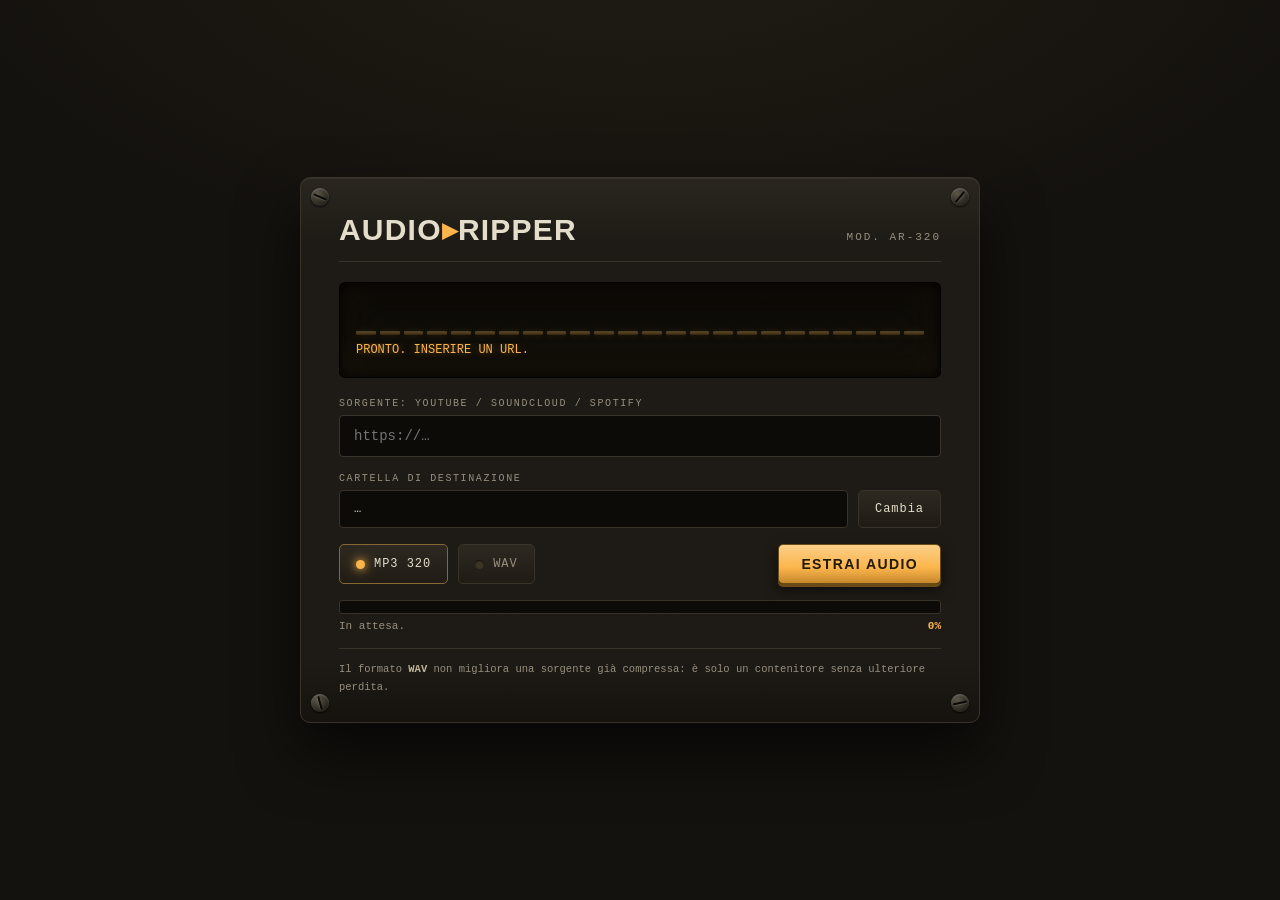
==== ui/index.html @ 83e687f1 "Trasforma Audio Ripper in app Windows (Tauri + Rust) Sostituisce il backend FastAPI e la web app con" ====
<!DOCTYPE html>
<html lang="it">
<head>
<meta charset="UTF-8">
<meta name="viewport" content="width=device-width, initial-scale=1">
<title>Audio Ripper</title>
<link rel="stylesheet" href="style.css">
</head>
<body>
<main class="rack" id="rack">
  <span class="screw tl"></span><span class="screw tr"></span>
  <span class="screw bl"></span><span class="screw br"></span>

  <header>
    <h1>Audio<span class="amp">▸</span>Ripper</h1>
    <span class="model">MOD. AR-320</span>
  </header>

  <div class="display">
    <div class="eq" aria-hidden="true">
      <span></span><span></span><span></span><span></span><span></span><span></span>
      <span></span><span></span><span></span><span></span><span></span><span></span>
      <span></span><span></span><span></span><span></span><span></span><span></span>
      <span></span><span></span><span></span><span></span><span></span><span></span>
    </div>
    <div class="readout" id="readout">PRONTO. INSERIRE UN URL.</div>
  </div>

  <div class="row">
    <label class="field">
      <small>Sorgente: YouTube / SoundCloud / Spotify</small>
      <input type="url" id="url" placeholder="https://…" autocomplete="off" spellcheck="false">
    </label>
  </div>

  <div class="row">
    <div class="field">
      <small>Cartella di destinazione</small>
      <div class="dest">
        <span id="outdir" class="path" title="">…</span>
        <button type="button" id="pick" class="ghost">Cambia</button>
      </div>
    </div>
  </div>

  <div class="row">
    <div class="fmt" role="radiogroup" aria-label="Formato">
      <button type="button" id="fmt-mp3" class="on" data-fmt="mp3"><span class="led"></span>MP3 320</button>
      <button type="button" id="fmt-wav" data-fmt="wav"><span class="led"></span>WAV</button>
    </div>
    <button class="go" id="go">Estrai audio</button>
  </div>

  <div class="progress">
    <div class="bar"><i id="fill"></i></div>
    <div class="pct"><span id="msg">In attesa.</span><b id="pct">0%</b></div>
  </div>

  <button class="dl" id="dl" type="button">Mostra nella cartella</button>

  <footer>
    Il formato <b>WAV</b> non migliora una sorgente già compressa: è solo un
    contenitore senza ulteriore perdita.
  </footer>
</main>
<script src="app.js"></script>
</body>
</html>
---- ui/style.css ----
:root{
  --bg:#15130f;
  --rack:#1f1c17;
  --groove:#0d0c09;
  --line:#3a342a;
  --amber:#ffb84d;
  --amber-hot:#ffd28a;
  --amber-dim:#8a6a33;
  --text:#e8e0cf;
  --muted:#9a9080;
  --red:#ff5c47;
  --green:#9be15d;
  /* font di sistema: niente download, avvio immediato anche offline */
  --mono:"Cascadia Mono",Consolas,"Courier New",monospace;
  --disp:Bahnschrift,"Segoe UI",sans-serif;
}
*{box-sizing:border-box;margin:0;padding:0}
html,body{height:100%}
body{
  background:
    radial-gradient(1200px 600px at 50% -10%, #221e16 0%, var(--bg) 60%),
    var(--bg);
  color:var(--text);
  font-family:var(--mono);
  display:flex;align-items:center;justify-content:center;
  padding:24px 16px;
  position:relative;
  user-select:none;
  overflow:hidden;
}
/* grana analogica */
body::after{
  content:"";position:fixed;inset:0;pointer-events:none;opacity:.5;
  background-image:url("data:image/svg+xml,%3Csvg xmlns='http://www.w3.org/2000/svg' width='160' height='160'%3E%3Cfilter id='n'%3E%3CfeTurbulence type='fractalNoise' baseFrequency='0.9' numOctaves='2'/%3E%3CfeColorMatrix type='matrix' values='0 0 0 0 0 0 0 0 0 0 0 0 0 0 0 0 0 0 0.05 0'/%3E%3C/filter%3E%3Crect width='160' height='160' filter='url(%23n)'/%3E%3C/svg%3E");
}
.rack{
  width:min(680px,100%);
  background:linear-gradient(180deg,#2b2720 0%,var(--rack) 12%,var(--rack) 88%,#17140f 100%);
  border:1px solid var(--line);
  border-radius:10px;
  box-shadow:0 30px 60px rgba(0,0,0,.6), inset 0 1px 0 rgba(255,255,255,.06);
  padding:34px 38px 26px;
  position:relative;
}
.screw{
  position:absolute;width:18px;height:18px;border-radius:50%;
  background:radial-gradient(circle at 35% 30%,#5e574a,#2c2820 65%,#11100c);
  box-shadow:inset 0 1px 2px rgba(255,255,255,.25), 0 1px 2px rgba(0,0,0,.8);
}
.screw::before{
  content:"";position:absolute;left:2px;right:2px;top:50%;height:2px;
  background:#0c0b08;border-radius:1px;
  transform:translateY(-50%) rotate(var(--rot,30deg));
  box-shadow:0 1px 0 rgba(255,255,255,.12);
}
.screw.tl{top:10px;left:10px;--rot:24deg}
.screw.tr{top:10px;right:10px;--rot:-50deg}
.screw.bl{bottom:10px;left:10px;--rot:75deg}
.screw.br{bottom:10px;right:10px;--rot:-12deg}

header{display:flex;align-items:baseline;justify-content:space-between;gap:12px;
  border-bottom:1px solid var(--line);padding-bottom:14px;margin-bottom:20px}
h1{font-family:var(--disp);font-weight:800;font-size:clamp(22px,4vw,30px);
  letter-spacing:.04em;text-transform:uppercase}
h1 .amp{color:var(--amber)}
.model{font-size:11px;color:var(--muted);letter-spacing:.18em;text-transform:uppercase}

.display{
  background:linear-gradient(180deg,#0b0a07,#12100a);
  border:1px solid #000;border-radius:6px;
  box-shadow:inset 0 0 18px rgba(0,0,0,.9), inset 0 0 40px rgba(255,184,77,.05);
  padding:14px 16px;margin-bottom:20px;
  min-height:96px;display:flex;flex-direction:column;gap:8px;
}
.eq{display:flex;align-items:flex-end;gap:4px;height:38px}
.eq span{
  flex:1;background:linear-gradient(180deg,var(--amber-hot),var(--amber) 55%,#7a5a23);
  height:12%;border-radius:1px;opacity:.28;
  box-shadow:0 0 6px rgba(255,184,77,.35);
  transition:opacity .4s;
}
.rack.busy .eq span{opacity:1;animation:eq 1s ease-in-out infinite alternate}
@keyframes eq{from{height:8%}to{height:96%}}
.eq span:nth-child(2n){animation-duration:.7s}
.eq span:nth-child(3n){animation-duration:1.3s}
.eq span:nth-child(4n){animation-delay:.18s}
.eq span:nth-child(5n){animation-delay:.32s;animation-duration:.85s}
.eq span:nth-child(7n){animation-delay:.1s;animation-duration:1.1s}
.readout{font-size:12px;color:var(--amber);min-height:15px;
  text-shadow:0 0 8px rgba(255,184,77,.45);white-space:nowrap;overflow:hidden;text-overflow:ellipsis}
.readout.err{color:var(--red);text-shadow:0 0 8px rgba(255,92,71,.45)}
.readout.ok{color:var(--green);text-shadow:0 0 8px rgba(155,225,93,.4)}

.row{display:flex;gap:12px;flex-wrap:wrap;margin-bottom:16px}
.field{flex:1 1 100%;display:block}
.field small{display:block;font-size:10px;letter-spacing:.16em;text-transform:uppercase;
  color:var(--muted);margin-bottom:6px}
input[type=url]{
  width:100%;background:var(--groove);border:1px solid var(--line);border-radius:4px;
  color:var(--text);font-family:var(--mono);font-size:14px;padding:12px 14px;
  outline:none;user-select:text;
}
input[type=url]:focus{border-color:var(--amber-dim);box-shadow:0 0 0 2px rgba(255,184,77,.15)}

.dest{display:flex;gap:10px;align-items:stretch}
.path{
  flex:1;min-width:0;background:var(--groove);border:1px solid var(--line);border-radius:4px;
  color:var(--text);font-size:12px;padding:11px 14px;
  white-space:nowrap;overflow:hidden;text-overflow:ellipsis;direction:rtl;text-align:left;
}
button{font-family:var(--mono)}
.ghost{
  background:linear-gradient(180deg,#2e2a22,#211d16);
  border:1px solid var(--line);border-radius:5px;color:var(--text);
  font-size:12px;letter-spacing:.08em;padding:0 16px;cursor:pointer;
}
.ghost:hover{border-color:var(--amber-dim)}
.ghost:disabled{opacity:.5;cursor:not-allowed}

.fmt{display:flex;gap:10px}
.fmt button{
  display:flex;align-items:center;gap:9px;
  background:linear-gradient(180deg,#2e2a22,#211d16);
  border:1px solid var(--line);border-radius:5px;color:var(--muted);
  font-size:12px;letter-spacing:.08em;
  padding:11px 16px;cursor:pointer;
}
.fmt button .led{
  width:9px;height:9px;border-radius:50%;background:#3c3526;
  box-shadow:inset 0 1px 1px rgba(0,0,0,.7);
}
.fmt button.on{color:var(--text);border-color:var(--amber-dim)}
.fmt button.on .led{
  background:var(--amber);
  box-shadow:0 0 8px var(--amber), 0 0 16px rgba(255,184,77,.5);
}
.fmt.locked button{pointer-events:none;opacity:.6}
.go{
  margin-left:auto;
  background:linear-gradient(180deg,var(--amber-hot),var(--amber) 60%,#c98a2e);
  border:1px solid #6b4d18;border-radius:5px;color:#241a08;
  font-family:var(--disp);font-weight:800;font-size:14px;
  letter-spacing:.1em;text-transform:uppercase;
  padding:11px 22px;cursor:pointer;
  box-shadow:0 3px 0 #6b4d18, 0 6px 14px rgba(0,0,0,.5);
}
.go:active{transform:translateY(2px);box-shadow:0 1px 0 #6b4d18}
.go.stop{background:linear-gradient(180deg,#ff8a78,var(--red) 60%,#c4402e);border-color:#6b2118;box-shadow:0 3px 0 #6b2118, 0 6px 14px rgba(0,0,0,.5)}

.progress{margin:6px 0 16px}
.bar{height:14px;background:var(--groove);border:1px solid var(--line);border-radius:3px;overflow:hidden}
.bar i{
  display:block;height:100%;width:0%;
  background:repeating-linear-gradient(45deg,var(--amber) 0 8px,#d99a3a 8px 16px);
  box-shadow:0 0 10px rgba(255,184,77,.5);
  transition:width .3s ease;
}
.pct{font-size:11px;color:var(--muted);margin-top:6px;display:flex;justify-content:space-between;gap:12px}
.pct span{overflow:hidden;text-overflow:ellipsis;white-space:nowrap}
.pct b{color:var(--amber)}

.dl{
  display:none;width:100%;text-align:center;
  background:var(--groove);border:1px solid var(--amber-dim);border-radius:5px;
  color:var(--amber);font-family:var(--disp);font-weight:700;font-size:14px;
  letter-spacing:.12em;text-transform:uppercase;padding:13px;margin-bottom:16px;cursor:pointer;
}
.dl:hover{background:#1a1610;box-shadow:0 0 14px rgba(255,184,77,.25)}
.dl.show{display:block}

footer{
  border-top:1px solid var(--line);padding-top:12px;
  font-size:10.5px;line-height:1.65;color:var(--muted);
}
footer b{color:#c4b89e}
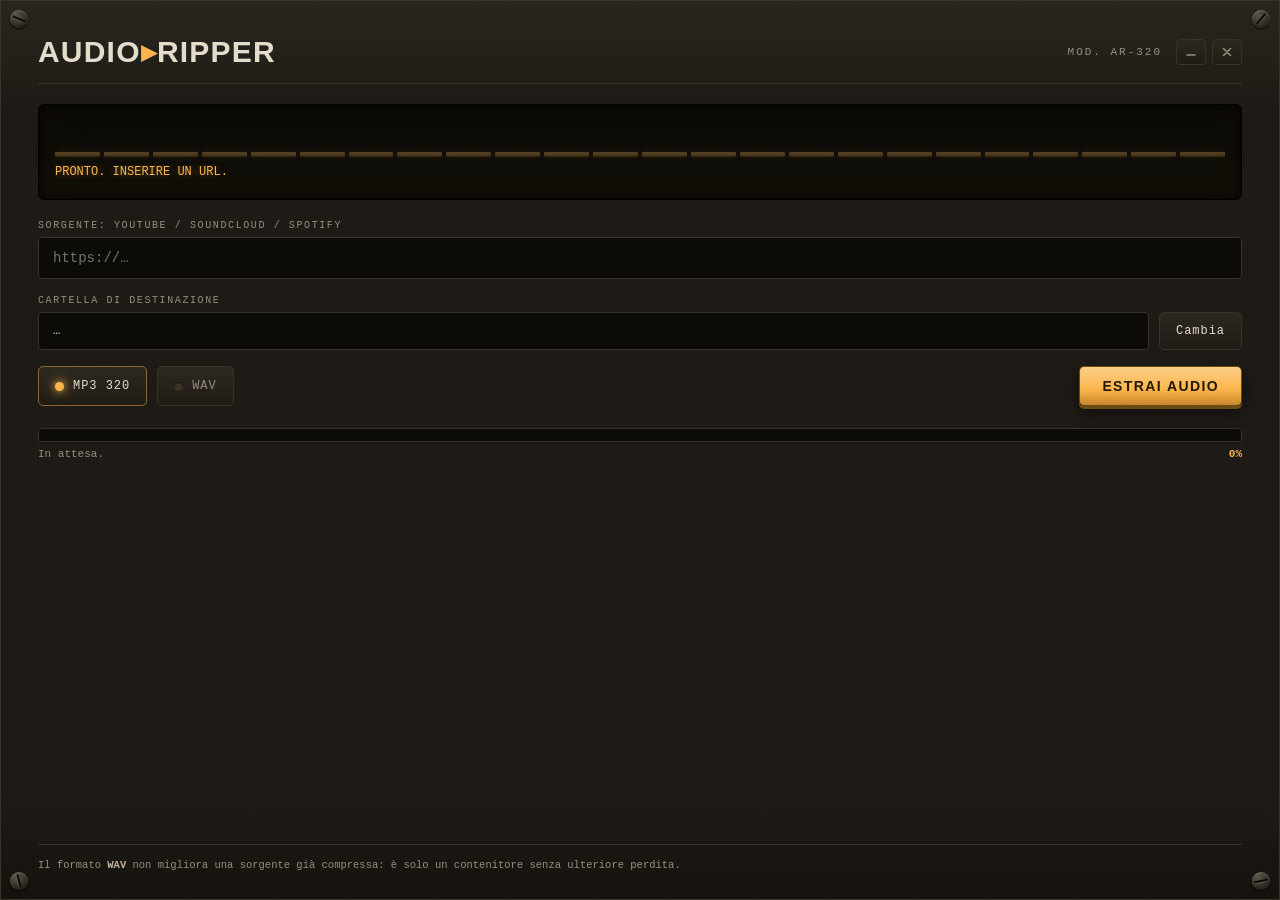
==== commit 2982de05: "Finestra a dimensione fissa e senza barra del titolo La finestra è 720x610, non ridimensionabile né " ====
--- a/ui/index.html
+++ b/ui/index.html
@@ -13,7 +13,17 @@
 
   <header>
     <h1>Audio<span class="amp">▸</span>Ripper</h1>
-    <span class="model">MOD. AR-320</span>
+    <div class="head-right">
+      <span class="model">MOD. AR-320</span>
+      <div class="winctl">
+        <button type="button" id="win-min" title="Riduci a icona" aria-label="Riduci a icona">
+          <svg viewBox="0 0 12 12"><path d="M2 9h8"/></svg>
+        </button>
+        <button type="button" id="win-close" class="close" title="Chiudi" aria-label="Chiudi">
+          <svg viewBox="0 0 12 12"><path d="M2.5 2.5l7 7M9.5 2.5l-7 7"/></svg>
+        </button>
+      </div>
+    </div>
   </header>
 
   <div class="display">
--- a/ui/style.css
+++ b/ui/style.css
@@ -17,13 +17,9 @@
 *{box-sizing:border-box;margin:0;padding:0}
 html,body{height:100%}
 body{
-  background:
-    radial-gradient(1200px 600px at 50% -10%, #221e16 0%, var(--bg) 60%),
-    var(--bg);
+  background:var(--rack);
   color:var(--text);
   font-family:var(--mono);
-  display:flex;align-items:center;justify-content:center;
-  padding:24px 16px;
   position:relative;
   user-select:none;
   overflow:hidden;
@@ -33,12 +29,12 @@
   content:"";position:fixed;inset:0;pointer-events:none;opacity:.5;
   background-image:url("data:image/svg+xml,%3Csvg xmlns='http://www.w3.org/2000/svg' width='160' height='160'%3E%3Cfilter id='n'%3E%3CfeTurbulence type='fractalNoise' baseFrequency='0.9' numOctaves='2'/%3E%3CfeColorMatrix type='matrix' values='0 0 0 0 0 0 0 0 0 0 0 0 0 0 0 0 0 0 0.05 0'/%3E%3C/filter%3E%3Crect width='160' height='160' filter='url(%23n)'/%3E%3C/svg%3E");
 }
+/* Il pannello riempie tutta la finestra (che è a dimensione fissa e senza barra del titolo) */
 .rack{
-  width:min(680px,100%);
+  width:100%;height:100%;
+  display:flex;flex-direction:column;
   background:linear-gradient(180deg,#2b2720 0%,var(--rack) 12%,var(--rack) 88%,#17140f 100%);
-  border:1px solid var(--line);
-  border-radius:10px;
-  box-shadow:0 30px 60px rgba(0,0,0,.6), inset 0 1px 0 rgba(255,255,255,.06);
+  box-shadow:inset 0 0 0 1px var(--line), inset 0 1px 0 rgba(255,255,255,.06);
   padding:34px 38px 26px;
   position:relative;
 }
@@ -58,12 +54,23 @@
 .screw.bl{bottom:10px;left:10px;--rot:75deg}
 .screw.br{bottom:10px;right:10px;--rot:-12deg}
 
-header{display:flex;align-items:baseline;justify-content:space-between;gap:12px;
+header{display:flex;align-items:center;justify-content:space-between;gap:12px;
   border-bottom:1px solid var(--line);padding-bottom:14px;margin-bottom:20px}
 h1{font-family:var(--disp);font-weight:800;font-size:clamp(22px,4vw,30px);
   letter-spacing:.04em;text-transform:uppercase}
 h1 .amp{color:var(--amber)}
 .model{font-size:11px;color:var(--muted);letter-spacing:.18em;text-transform:uppercase}
+.head-right{display:flex;align-items:center;gap:14px}
+.winctl{display:flex;gap:6px}
+.winctl button{
+  width:30px;height:26px;display:flex;align-items:center;justify-content:center;
+  background:linear-gradient(180deg,#2e2a22,#211d16);
+  border:1px solid var(--line);border-radius:4px;color:var(--muted);
+  cursor:pointer;padding:0;
+}
+.winctl button:hover{color:var(--text);border-color:var(--amber-dim)}
+.winctl button.close:hover{color:#fff;background:linear-gradient(180deg,#ff8a78,var(--red) 60%,#c4402e);border-color:#6b2118}
+.winctl svg{width:12px;height:12px;stroke:currentColor;stroke-width:1.6;fill:none;stroke-linecap:round}
 
 .display{
   background:linear-gradient(180deg,#0b0a07,#12100a);
@@ -169,6 +176,7 @@
 .dl.show{display:block}
 
 footer{
+  margin-top:auto;
   border-top:1px solid var(--line);padding-top:12px;
   font-size:10.5px;line-height:1.65;color:var(--muted);
 }
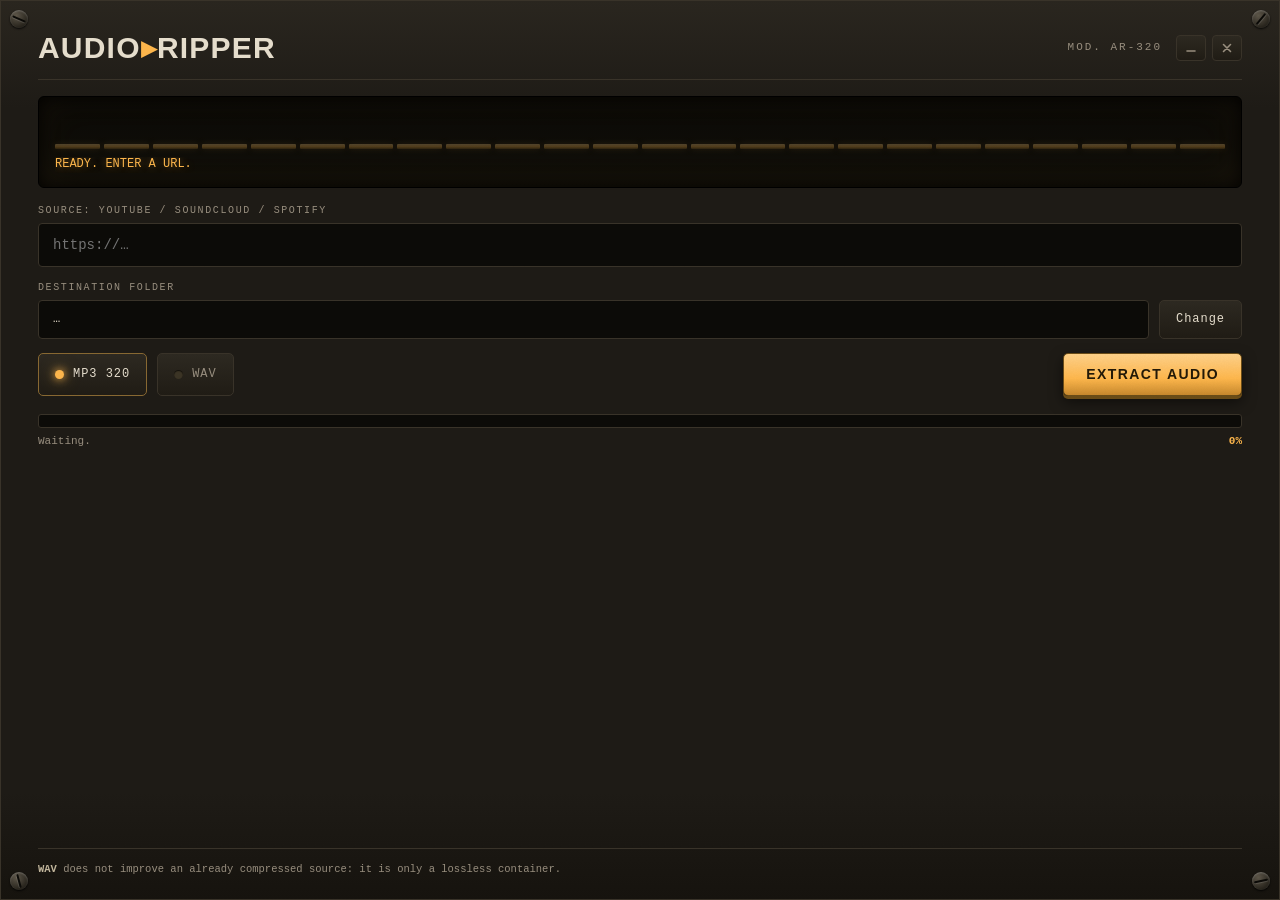
==== commit 67235566: "Translate the interface, messages and docs to English All user-visible text (UI labels, status and e" ====
--- a/ui/index.html
+++ b/ui/index.html
@@ -1,5 +1,5 @@
 <!DOCTYPE html>
-<html lang="it">
+<html lang="en">
 <head>
 <meta charset="UTF-8">
 <meta name="viewport" content="width=device-width, initial-scale=1">
@@ -16,10 +16,10 @@
     <div class="head-right">
       <span class="model">MOD. AR-320</span>
       <div class="winctl">
-        <button type="button" id="win-min" title="Riduci a icona" aria-label="Riduci a icona">
+        <button type="button" id="win-min" title="Minimize" aria-label="Minimize">
           <svg viewBox="0 0 12 12"><path d="M2 9h8"/></svg>
         </button>
-        <button type="button" id="win-close" class="close" title="Chiudi" aria-label="Chiudi">
+        <button type="button" id="win-close" class="close" title="Close" aria-label="Close">
           <svg viewBox="0 0 12 12"><path d="M2.5 2.5l7 7M9.5 2.5l-7 7"/></svg>
         </button>
       </div>
@@ -33,44 +33,44 @@
       <span></span><span></span><span></span><span></span><span></span><span></span>
       <span></span><span></span><span></span><span></span><span></span><span></span>
     </div>
-    <div class="readout" id="readout">PRONTO. INSERIRE UN URL.</div>
+    <div class="readout" id="readout">READY. ENTER A URL.</div>
   </div>
 
   <div class="row">
     <label class="field">
-      <small>Sorgente: YouTube / SoundCloud / Spotify</small>
+      <small>Source: YouTube / SoundCloud / Spotify</small>
       <input type="url" id="url" placeholder="https://…" autocomplete="off" spellcheck="false">
     </label>
   </div>
 
   <div class="row">
     <div class="field">
-      <small>Cartella di destinazione</small>
+      <small>Destination folder</small>
       <div class="dest">
         <span id="outdir" class="path" title="">…</span>
-        <button type="button" id="pick" class="ghost">Cambia</button>
+        <button type="button" id="pick" class="ghost">Change</button>
       </div>
     </div>
   </div>
 
   <div class="row">
-    <div class="fmt" role="radiogroup" aria-label="Formato">
+    <div class="fmt" role="radiogroup" aria-label="Format">
       <button type="button" id="fmt-mp3" class="on" data-fmt="mp3"><span class="led"></span>MP3 320</button>
       <button type="button" id="fmt-wav" data-fmt="wav"><span class="led"></span>WAV</button>
     </div>
-    <button class="go" id="go">Estrai audio</button>
+    <button class="go" id="go">Extract audio</button>
   </div>
 
   <div class="progress">
     <div class="bar"><i id="fill"></i></div>
-    <div class="pct"><span id="msg">In attesa.</span><b id="pct">0%</b></div>
+    <div class="pct"><span id="msg">Waiting.</span><b id="pct">0%</b></div>
   </div>
 
-  <button class="dl" id="dl" type="button">Mostra nella cartella</button>
+  <button class="dl" id="dl" type="button">Show in folder</button>
 
   <footer>
-    Il formato <b>WAV</b> non migliora una sorgente già compressa: è solo un
-    contenitore senza ulteriore perdita.
+    <b>WAV</b> does not improve an already compressed source: it is only a
+    lossless container.
   </footer>
 </main>
 <script src="app.js"></script>
--- a/ui/style.css
+++ b/ui/style.css
@@ -10,7 +10,7 @@
   --muted:#9a9080;
   --red:#ff5c47;
   --green:#9be15d;
-  /* font di sistema: niente download, avvio immediato anche offline */
+  /* system fonts: nothing to download, instant start even offline */
   --mono:"Cascadia Mono",Consolas,"Courier New",monospace;
   --disp:Bahnschrift,"Segoe UI",sans-serif;
 }
@@ -23,19 +23,22 @@
   position:relative;
   user-select:none;
   overflow:hidden;
+  /* explicit line height: the layout does not depend on the installed font */
+  line-height:1.3;
 }
-/* grana analogica */
+input,button{line-height:1.3}
+/* analog grain */
 body::after{
   content:"";position:fixed;inset:0;pointer-events:none;opacity:.5;
   background-image:url("data:image/svg+xml,%3Csvg xmlns='http://www.w3.org/2000/svg' width='160' height='160'%3E%3Cfilter id='n'%3E%3CfeTurbulence type='fractalNoise' baseFrequency='0.9' numOctaves='2'/%3E%3CfeColorMatrix type='matrix' values='0 0 0 0 0 0 0 0 0 0 0 0 0 0 0 0 0 0 0.05 0'/%3E%3C/filter%3E%3Crect width='160' height='160' filter='url(%23n)'/%3E%3C/svg%3E");
 }
-/* Il pannello riempie tutta la finestra (che è a dimensione fissa e senza barra del titolo) */
+/* The panel fills the whole window (fixed size, no title bar) */
 .rack{
   width:100%;height:100%;
   display:flex;flex-direction:column;
   background:linear-gradient(180deg,#2b2720 0%,var(--rack) 12%,var(--rack) 88%,#17140f 100%);
   box-shadow:inset 0 0 0 1px var(--line), inset 0 1px 0 rgba(255,255,255,.06);
-  padding:34px 38px 26px;
+  padding:28px 38px 22px;
   position:relative;
 }
 .screw{
@@ -55,7 +58,7 @@
 .screw.br{bottom:10px;right:10px;--rot:-12deg}
 
 header{display:flex;align-items:center;justify-content:space-between;gap:12px;
-  border-bottom:1px solid var(--line);padding-bottom:14px;margin-bottom:20px}
+  border-bottom:1px solid var(--line);padding-bottom:12px;margin-bottom:16px}
 h1{font-family:var(--disp);font-weight:800;font-size:clamp(22px,4vw,30px);
   letter-spacing:.04em;text-transform:uppercase}
 h1 .amp{color:var(--amber)}
@@ -76,8 +79,8 @@
   background:linear-gradient(180deg,#0b0a07,#12100a);
   border:1px solid #000;border-radius:6px;
   box-shadow:inset 0 0 18px rgba(0,0,0,.9), inset 0 0 40px rgba(255,184,77,.05);
-  padding:14px 16px;margin-bottom:20px;
-  min-height:96px;display:flex;flex-direction:column;gap:8px;
+  padding:14px 16px;margin-bottom:16px;
+  min-height:88px;display:flex;flex-direction:column;gap:8px;
 }
 .eq{display:flex;align-items:flex-end;gap:4px;height:38px}
 .eq span{
@@ -98,7 +101,7 @@
 .readout.err{color:var(--red);text-shadow:0 0 8px rgba(255,92,71,.45)}
 .readout.ok{color:var(--green);text-shadow:0 0 8px rgba(155,225,93,.4)}
 
-.row{display:flex;gap:12px;flex-wrap:wrap;margin-bottom:16px}
+.row{display:flex;gap:12px;flex-wrap:wrap;margin-bottom:14px}
 .field{flex:1 1 100%;display:block}
 .field small{display:block;font-size:10px;letter-spacing:.16em;text-transform:uppercase;
   color:var(--muted);margin-bottom:6px}
@@ -154,7 +157,7 @@
 .go:active{transform:translateY(2px);box-shadow:0 1px 0 #6b4d18}
 .go.stop{background:linear-gradient(180deg,#ff8a78,var(--red) 60%,#c4402e);border-color:#6b2118;box-shadow:0 3px 0 #6b2118, 0 6px 14px rgba(0,0,0,.5)}
 
-.progress{margin:6px 0 16px}
+.progress{margin:4px 0 14px}
 .bar{height:14px;background:var(--groove);border:1px solid var(--line);border-radius:3px;overflow:hidden}
 .bar i{
   display:block;height:100%;width:0%;
@@ -170,7 +173,7 @@
   display:none;width:100%;text-align:center;
   background:var(--groove);border:1px solid var(--amber-dim);border-radius:5px;
   color:var(--amber);font-family:var(--disp);font-weight:700;font-size:14px;
-  letter-spacing:.12em;text-transform:uppercase;padding:13px;margin-bottom:16px;cursor:pointer;
+  letter-spacing:.12em;text-transform:uppercase;padding:11px;margin-bottom:12px;cursor:pointer;
 }
 .dl:hover{background:#1a1610;box-shadow:0 0 14px rgba(255,184,77,.25)}
 .dl.show{display:block}
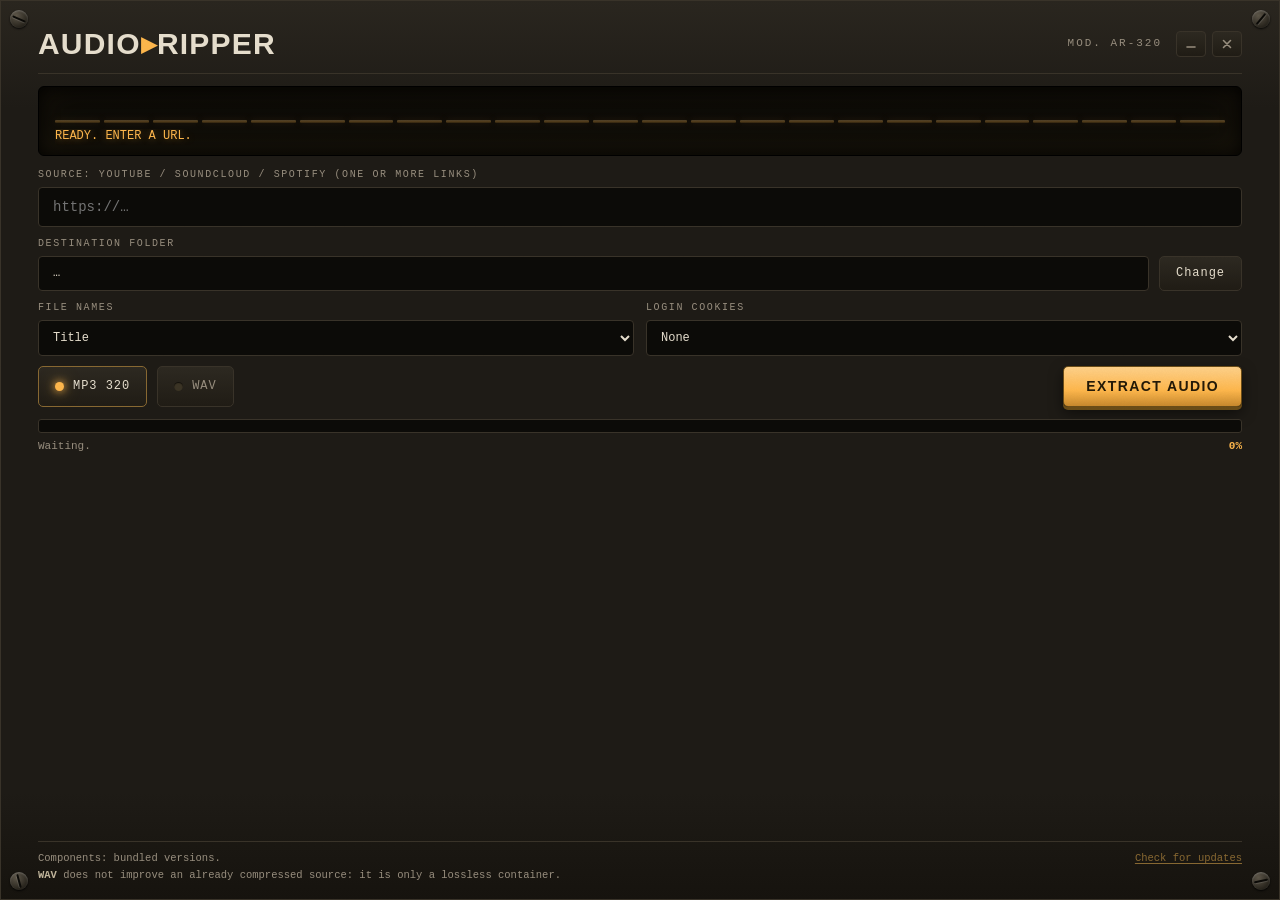
==== commit a7b35b9d: "Keep yt-dlp and spotDL updated, add a queue with playlists, explain errors - yt-dlp and spotDL are c" ====
--- a/ui/index.html
+++ b/ui/index.html
@@ -33,13 +33,13 @@
       <span></span><span></span><span></span><span></span><span></span><span></span>
       <span></span><span></span><span></span><span></span><span></span><span></span>
     </div>
-    <div class="readout" id="readout">READY. ENTER A URL.</div>
+    <div class="readout" id="readout" aria-live="polite">READY. ENTER A URL.</div>
   </div>
 
   <div class="row">
     <label class="field">
-      <small>Source: YouTube / SoundCloud / Spotify</small>
-      <input type="url" id="url" placeholder="https://…" autocomplete="off" spellcheck="false">
+      <small>Source: YouTube / SoundCloud / Spotify (one or more links)</small>
+      <input type="text" id="url" placeholder="https://…" autocomplete="off" spellcheck="false">
     </label>
   </div>
 
@@ -53,10 +53,32 @@
     </div>
   </div>
 
+  <div class="row opts">
+    <label class="field half">
+      <small>File names</small>
+      <select id="name-style">
+        <option value="title">Title</option>
+        <option value="artist_title">Artist - Title</option>
+      </select>
+    </label>
+    <label class="field half" title="Needed for age-restricted or members-only videos. Firefox works best; Chrome and Edge can be blocked while they are open.">
+      <small>Login cookies</small>
+      <select id="cookies">
+        <option value="none">None</option>
+        <option value="firefox">From Firefox</option>
+        <option value="chrome">From Chrome</option>
+        <option value="edge">From Edge</option>
+        <option value="brave">From Brave</option>
+        <option value="safari" id="opt-safari">From Safari</option>
+        <option value="file">cookies.txt file…</option>
+      </select>
+    </label>
+  </div>
+
   <div class="row">
     <div class="fmt" role="radiogroup" aria-label="Format">
-      <button type="button" id="fmt-mp3" class="on" data-fmt="mp3"><span class="led"></span>MP3 320</button>
-      <button type="button" id="fmt-wav" data-fmt="wav"><span class="led"></span>WAV</button>
+      <button type="button" id="fmt-mp3" class="on" role="radio" aria-checked="true" data-fmt="mp3"><span class="led"></span>MP3 320</button>
+      <button type="button" id="fmt-wav" role="radio" aria-checked="false" data-fmt="wav"><span class="led"></span>WAV</button>
     </div>
     <button class="go" id="go">Extract audio</button>
   </div>
@@ -66,11 +88,18 @@
     <div class="pct"><span id="msg">Waiting.</span><b id="pct">0%</b></div>
   </div>
 
-  <button class="dl" id="dl" type="button">Show in folder</button>
+  <section class="queue" id="queue" aria-label="Queue" hidden>
+    <div class="qhead">
+      <small id="qcount">Queue</small>
+      <button type="button" id="qclear" class="link">Clear finished</button>
+    </div>
+    <ul id="qlist"></ul>
+  </section>
 
   <footer>
-    <b>WAV</b> does not improve an already compressed source: it is only a
-    lossless container.
+    <div class="tools"><span id="tools" aria-live="polite">Components: bundled versions.</span>
+      <button type="button" id="check" class="link">Check for updates</button></div>
+    <div><b>WAV</b> does not improve an already compressed source: it is only a lossless container.</div>
   </footer>
 </main>
 <script src="app.js"></script>
--- a/ui/style.css
+++ b/ui/style.css
@@ -11,8 +11,8 @@
   --red:#ff5c47;
   --green:#9be15d;
   /* system fonts: nothing to download, instant start even offline */
-  --mono:"Cascadia Mono",Consolas,"Courier New",monospace;
-  --disp:Bahnschrift,"Segoe UI",sans-serif;
+  --mono:"Cascadia Mono",Consolas,"SF Mono",Menlo,Monaco,"Courier New",monospace;
+  --disp:Bahnschrift,"Segoe UI","Avenir Next Condensed","Helvetica Neue",sans-serif;
 }
 *{box-sizing:border-box;margin:0;padding:0}
 html,body{height:100%}
@@ -21,7 +21,7 @@
   color:var(--text);
   font-family:var(--mono);
   position:relative;
-  user-select:none;
+  -webkit-user-select:none;user-select:none;
   overflow:hidden;
   /* explicit line height: the layout does not depend on the installed font */
   line-height:1.3;
@@ -38,7 +38,7 @@
   display:flex;flex-direction:column;
   background:linear-gradient(180deg,#2b2720 0%,var(--rack) 12%,var(--rack) 88%,#17140f 100%);
   box-shadow:inset 0 0 0 1px var(--line), inset 0 1px 0 rgba(255,255,255,.06);
-  padding:28px 38px 22px;
+  padding:24px 38px 16px;
   position:relative;
 }
 .screw{
@@ -58,7 +58,7 @@
 .screw.br{bottom:10px;right:10px;--rot:-12deg}
 
 header{display:flex;align-items:center;justify-content:space-between;gap:12px;
-  border-bottom:1px solid var(--line);padding-bottom:12px;margin-bottom:16px}
+  border-bottom:1px solid var(--line);padding-bottom:10px;margin-bottom:12px}
 h1{font-family:var(--disp);font-weight:800;font-size:clamp(22px,4vw,30px);
   letter-spacing:.04em;text-transform:uppercase}
 h1 .amp{color:var(--amber)}
@@ -79,10 +79,10 @@
   background:linear-gradient(180deg,#0b0a07,#12100a);
   border:1px solid #000;border-radius:6px;
   box-shadow:inset 0 0 18px rgba(0,0,0,.9), inset 0 0 40px rgba(255,184,77,.05);
-  padding:14px 16px;margin-bottom:16px;
-  min-height:88px;display:flex;flex-direction:column;gap:8px;
-}
-.eq{display:flex;align-items:flex-end;gap:4px;height:38px}
+  padding:10px 16px;margin-bottom:12px;
+  display:flex;flex-direction:column;gap:6px;
+}
+.eq{display:flex;align-items:flex-end;gap:4px;height:26px}
 .eq span{
   flex:1;background:linear-gradient(180deg,var(--amber-hot),var(--amber) 55%,#7a5a23);
   height:12%;border-radius:1px;opacity:.28;
@@ -101,21 +101,21 @@
 .readout.err{color:var(--red);text-shadow:0 0 8px rgba(255,92,71,.45)}
 .readout.ok{color:var(--green);text-shadow:0 0 8px rgba(155,225,93,.4)}
 
-.row{display:flex;gap:12px;flex-wrap:wrap;margin-bottom:14px}
+.row{display:flex;gap:12px;flex-wrap:wrap;margin-bottom:10px}
 .field{flex:1 1 100%;display:block}
 .field small{display:block;font-size:10px;letter-spacing:.16em;text-transform:uppercase;
   color:var(--muted);margin-bottom:6px}
-input[type=url]{
+input[type=text]{
   width:100%;background:var(--groove);border:1px solid var(--line);border-radius:4px;
-  color:var(--text);font-family:var(--mono);font-size:14px;padding:12px 14px;
-  outline:none;user-select:text;
-}
-input[type=url]:focus{border-color:var(--amber-dim);box-shadow:0 0 0 2px rgba(255,184,77,.15)}
+  color:var(--text);font-family:var(--mono);font-size:14px;padding:10px 14px;
+  outline:none;-webkit-user-select:text;user-select:text;
+}
+input[type=text]:focus{border-color:var(--amber-dim);box-shadow:0 0 0 2px rgba(255,184,77,.15)}
 
 .dest{display:flex;gap:10px;align-items:stretch}
 .path{
   flex:1;min-width:0;background:var(--groove);border:1px solid var(--line);border-radius:4px;
-  color:var(--text);font-size:12px;padding:11px 14px;
+  color:var(--text);font-size:12px;padding:9px 14px;
   white-space:nowrap;overflow:hidden;text-overflow:ellipsis;direction:rtl;text-align:left;
 }
 button{font-family:var(--mono)}
@@ -133,7 +133,7 @@
   background:linear-gradient(180deg,#2e2a22,#211d16);
   border:1px solid var(--line);border-radius:5px;color:var(--muted);
   font-size:12px;letter-spacing:.08em;
-  padding:11px 16px;cursor:pointer;
+  padding:10px 16px;cursor:pointer;
 }
 .fmt button .led{
   width:9px;height:9px;border-radius:50%;background:#3c3526;
@@ -151,13 +151,13 @@
   border:1px solid #6b4d18;border-radius:5px;color:#241a08;
   font-family:var(--disp);font-weight:800;font-size:14px;
   letter-spacing:.1em;text-transform:uppercase;
-  padding:11px 22px;cursor:pointer;
+  padding:10px 22px;cursor:pointer;
   box-shadow:0 3px 0 #6b4d18, 0 6px 14px rgba(0,0,0,.5);
 }
 .go:active{transform:translateY(2px);box-shadow:0 1px 0 #6b4d18}
 .go.stop{background:linear-gradient(180deg,#ff8a78,var(--red) 60%,#c4402e);border-color:#6b2118;box-shadow:0 3px 0 #6b2118, 0 6px 14px rgba(0,0,0,.5)}
 
-.progress{margin:4px 0 14px}
+.progress{margin:2px 0 10px}
 .bar{height:14px;background:var(--groove);border:1px solid var(--line);border-radius:3px;overflow:hidden}
 .bar i{
   display:block;height:100%;width:0%;
@@ -169,18 +169,56 @@
 .pct span{overflow:hidden;text-overflow:ellipsis;white-space:nowrap}
 .pct b{color:var(--amber)}
 
-.dl{
-  display:none;width:100%;text-align:center;
-  background:var(--groove);border:1px solid var(--amber-dim);border-radius:5px;
-  color:var(--amber);font-family:var(--disp);font-weight:700;font-size:14px;
-  letter-spacing:.12em;text-transform:uppercase;padding:11px;margin-bottom:12px;cursor:pointer;
-}
-.dl:hover{background:#1a1610;box-shadow:0 0 14px rgba(255,184,77,.25)}
-.dl.show{display:block}
+.field.half{flex:1 1 0;min-width:0}
+select{
+  width:100%;background:var(--groove);border:1px solid var(--line);border-radius:4px;
+  color:var(--text);font-family:var(--mono);font-size:12px;padding:9px 10px;outline:none;
+  cursor:pointer;
+}
+select:focus{border-color:var(--amber-dim)}
+select:disabled{opacity:.5;cursor:not-allowed}
+option{background:#1a1712;color:var(--text)}
+button.link{
+  background:none;border:0;padding:0;cursor:pointer;
+  color:var(--amber-dim);font-size:inherit;text-decoration:underline;text-underline-offset:2px;
+}
+button.link:hover{color:var(--amber)}
+button.link:disabled{opacity:.5;cursor:default;text-decoration:none}
+
+/* queue */
+.queue{margin-bottom:8px}
+.queue[hidden]{display:none}
+.qhead{display:flex;justify-content:space-between;align-items:baseline;margin-bottom:4px}
+.qhead small{font-size:10px;letter-spacing:.16em;text-transform:uppercase;color:var(--muted)}
+.qhead .link{font-size:10.5px}
+#qlist{list-style:none;max-height:84px;overflow-y:auto;border:1px solid var(--line);border-radius:4px;background:var(--groove)}
+#qlist li{
+  display:flex;align-items:center;gap:9px;padding:0 10px;height:28px;font-size:11.5px;
+  border-bottom:1px solid #1d1a14;
+}
+#qlist li:last-child{border-bottom:0}
+#qlist .dot{flex:none;width:8px;height:8px;border-radius:50%;background:#3c3526}
+#qlist .running .dot{background:var(--amber);box-shadow:0 0 8px var(--amber)}
+#qlist .done .dot{background:var(--green)}
+#qlist .error .dot{background:var(--red)}
+#qlist .qt{flex:1;min-width:0;white-space:nowrap;overflow:hidden;text-overflow:ellipsis}
+#qlist .error .qt{color:var(--red)}
+#qlist .qs{flex:none;color:var(--muted)}
+#qlist .running .qs{color:var(--amber)}
+#qlist .done .qs{color:var(--green)}
+#qlist .qx{
+  flex:none;background:none;border:0;color:var(--muted);cursor:pointer;
+  font-size:11px;padding:2px 4px;
+}
+#qlist .qx:hover{color:var(--text)}
 
 footer{
   margin-top:auto;
-  border-top:1px solid var(--line);padding-top:12px;
-  font-size:10.5px;line-height:1.65;color:var(--muted);
+  border-top:1px solid var(--line);padding-top:8px;
+  font-size:10.5px;line-height:1.6;color:var(--muted);
 }
 footer b{color:#c4b89e}
+
+footer .tools{display:flex;justify-content:space-between;gap:12px}
+footer .tools span{overflow:hidden;text-overflow:ellipsis;white-space:nowrap}
+footer .tools .link{flex:none}
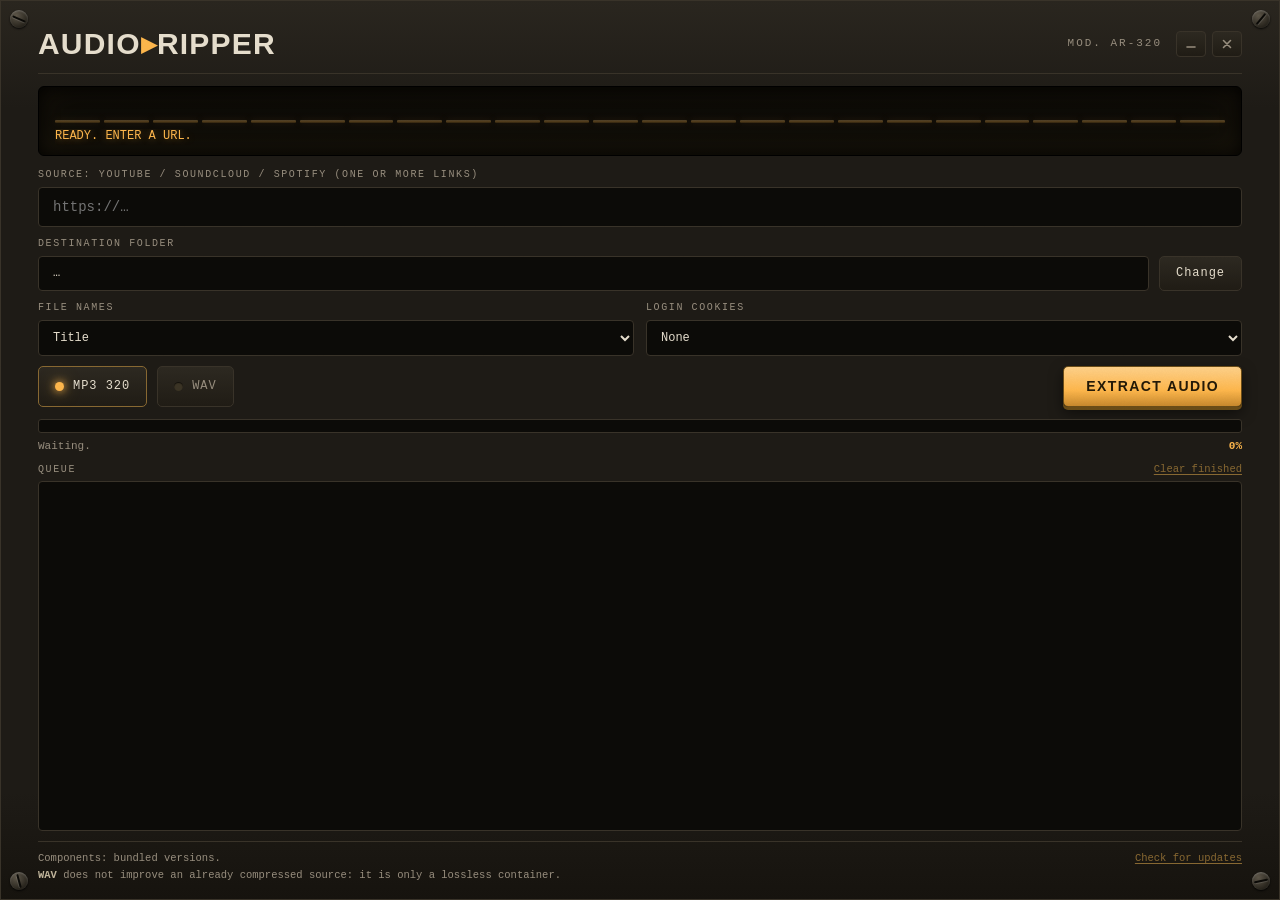
==== commit 6ad24459: "Keep the queue always visible so it fills the window The queue panel now takes the space left above " ====
--- a/ui/index.html
+++ b/ui/index.html
@@ -88,7 +88,7 @@
     <div class="pct"><span id="msg">Waiting.</span><b id="pct">0%</b></div>
   </div>
 
-  <section class="queue" id="queue" aria-label="Queue" hidden>
+  <section class="queue" id="queue" aria-label="Queue">
     <div class="qhead">
       <small id="qcount">Queue</small>
       <button type="button" id="qclear" class="link">Clear finished</button>
--- a/ui/style.css
+++ b/ui/style.css
@@ -186,17 +186,20 @@
 button.link:disabled{opacity:.5;cursor:default;text-decoration:none}
 
 /* queue */
-.queue{margin-bottom:8px}
-.queue[hidden]{display:none}
+.queue{flex:1;min-height:0;display:flex;flex-direction:column;margin-bottom:10px}
 .qhead{display:flex;justify-content:space-between;align-items:baseline;margin-bottom:4px}
 .qhead small{font-size:10px;letter-spacing:.16em;text-transform:uppercase;color:var(--muted)}
 .qhead .link{font-size:10.5px}
-#qlist{list-style:none;max-height:84px;overflow-y:auto;border:1px solid var(--line);border-radius:4px;background:var(--groove)}
+#qlist{list-style:none;flex:1;min-height:0;overflow-y:auto;border:1px solid var(--line);border-radius:4px;background:var(--groove)}
 #qlist li{
   display:flex;align-items:center;gap:9px;padding:0 10px;height:28px;font-size:11.5px;
   border-bottom:1px solid #1d1a14;
 }
 #qlist li:last-child{border-bottom:0}
+#qlist li.empty{
+  height:100%;justify-content:center;text-align:center;border:0;
+  color:var(--muted);font-size:11px;letter-spacing:.04em;padding:0 24px;
+}
 #qlist .dot{flex:none;width:8px;height:8px;border-radius:50%;background:#3c3526}
 #qlist .running .dot{background:var(--amber);box-shadow:0 0 8px var(--amber)}
 #qlist .done .dot{background:var(--green)}
